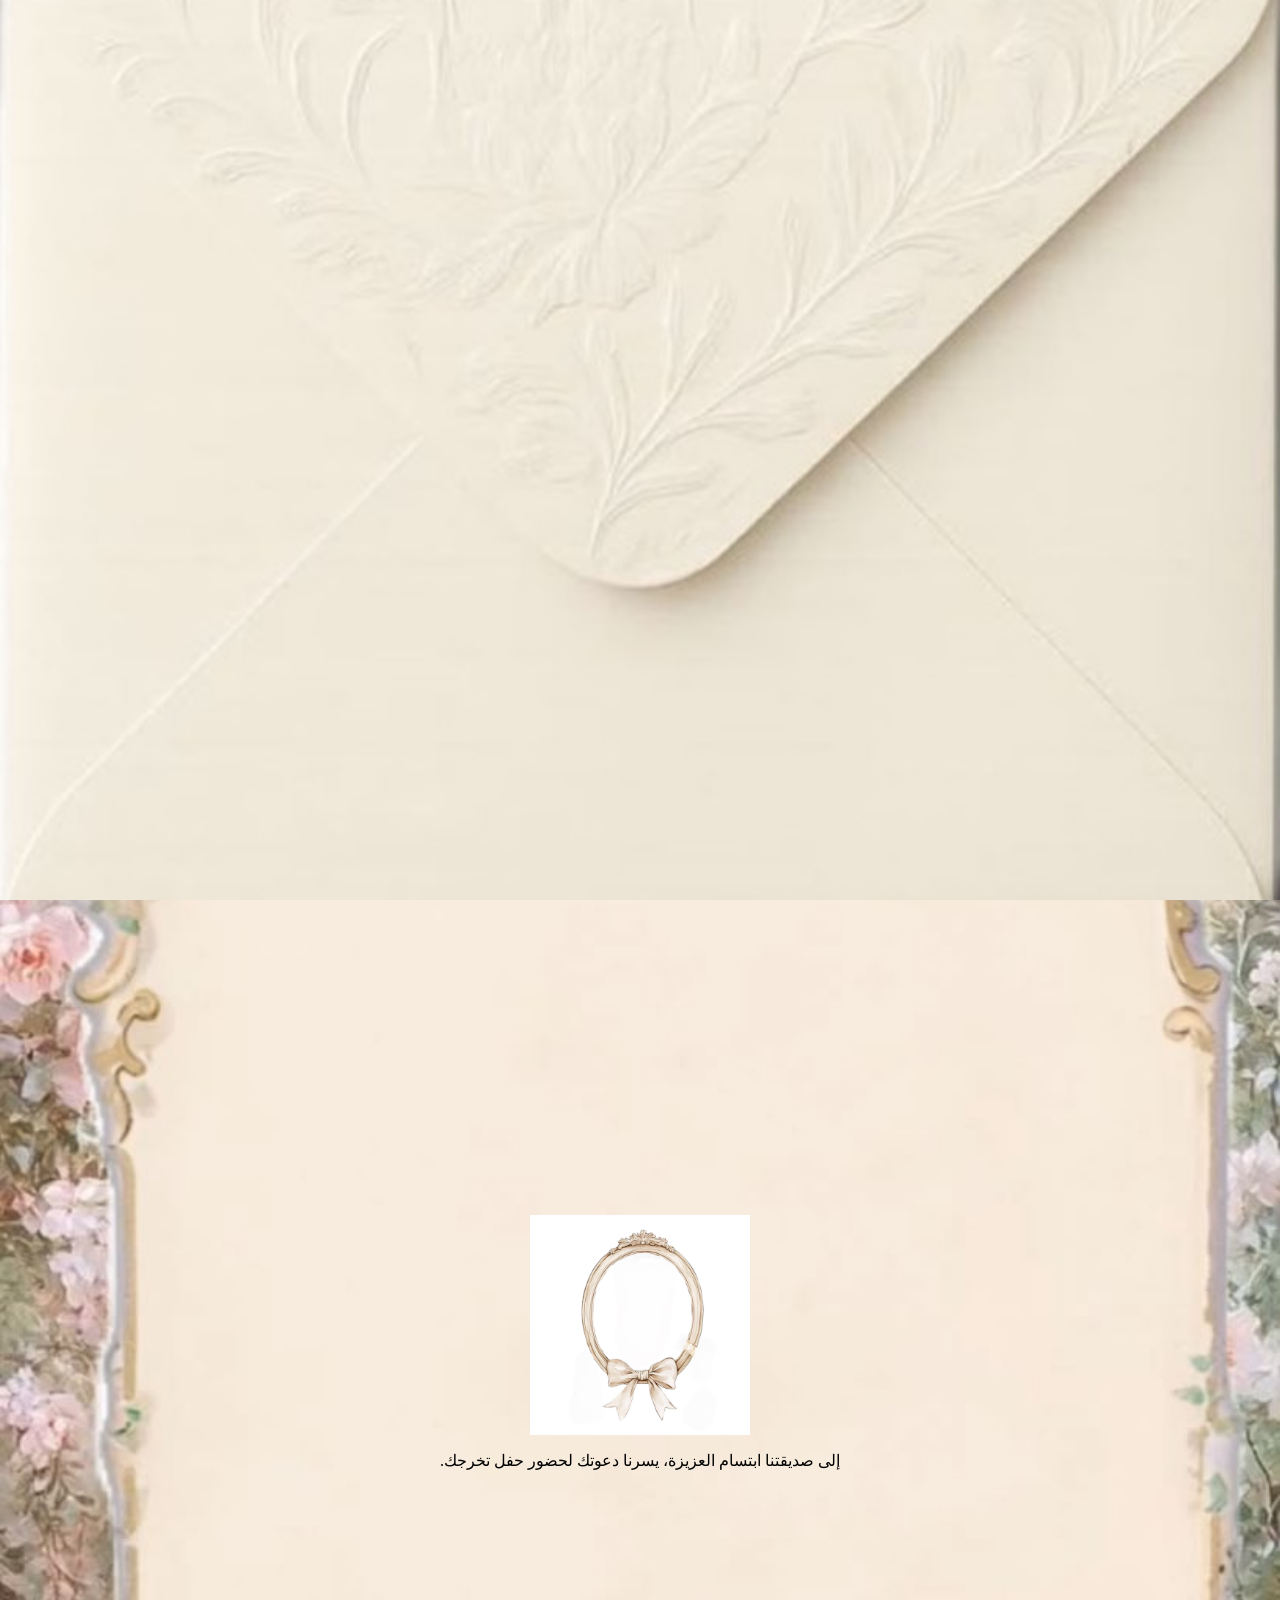
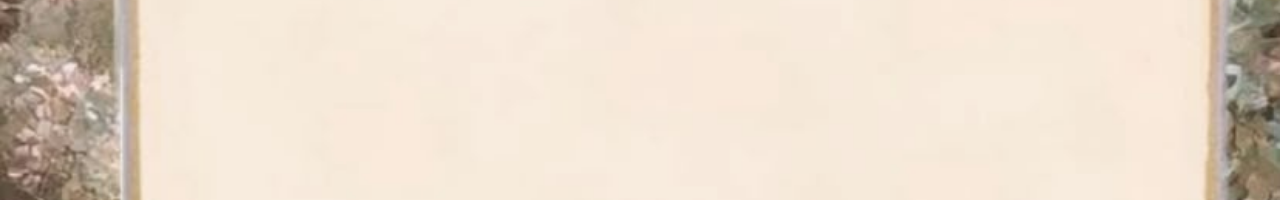
==== index.html @ 1b184361 "Update index.html" ====
<!DOCTYPE html>
<html lang="ar" dir="rtl">
<head>
    <meta charset="UTF-8">
    <link rel="stylesheet" href="style.css">
    <title>دعوة تخرج</title>
</head>
<body>

    <div id="first-screen" onclick="openInvitation()"></div>

    <div id="invitation-screen" class="hidden">
        <div class="card-content">
            <div class="photo-box">
                <img src="atarr.jpg.jpeg" class="frame-img">
                <img src="girl.jpg.jpeg" class="girl-img">
            </div>
            <p>إلى صديقتنا ابتسام العزيزة، يسرنا دعوتك لحضور حفل تخرجك.</p>
        </div>
    </div>

    <script>
        function openInvitation() {
            document.getElementById('first-screen').style.display = 'none';
            document.getElementById('invitation-screen').classList.remove('hidden');
        }
    </script>
</body>
</html>
---- style.css ----
body, html { margin: 0; padding: 0; height: 100%; width: 100%; }

/* الصفحة الأولى */
#first-screen {
    width: 100%;
    height: 100vh;
    background-image: url('let1ter.jpg.jpeg');
    background-size: cover;
    background-position: center;
    cursor: pointer;
}

.hidden { display: none; }

/* الصفحة الثانية */
#invitation-screen {
    width: 100%;
    min-height: 100vh;
    background-image: url('background2.jpg.jpeg');
    background-size: cover;
    background-position: center;
    display: flex;
    justify-content: center;
    align-items: center;
}

.card-content { width: 90%; max-width: 400px; text-align: center; }
.photo-box { position: relative; width: 220px; height: 220px; margin: auto; }
.frame-img { width: 100%; height: 100%; position: absolute; top:0; left:0; z-index: 2; }
.girl-img { position: absolute; top: 15%; left: 15%; width: 70%; height: 70%; border-radius: 50%; object-fit: cover; z-index: 1; }
.main-text { margin-top: 20px; color: #333; }
.info-box { margin-top: 20px; font-weight: bold; }
.info-box a { color: #b87b7b; text-decoration: none; }
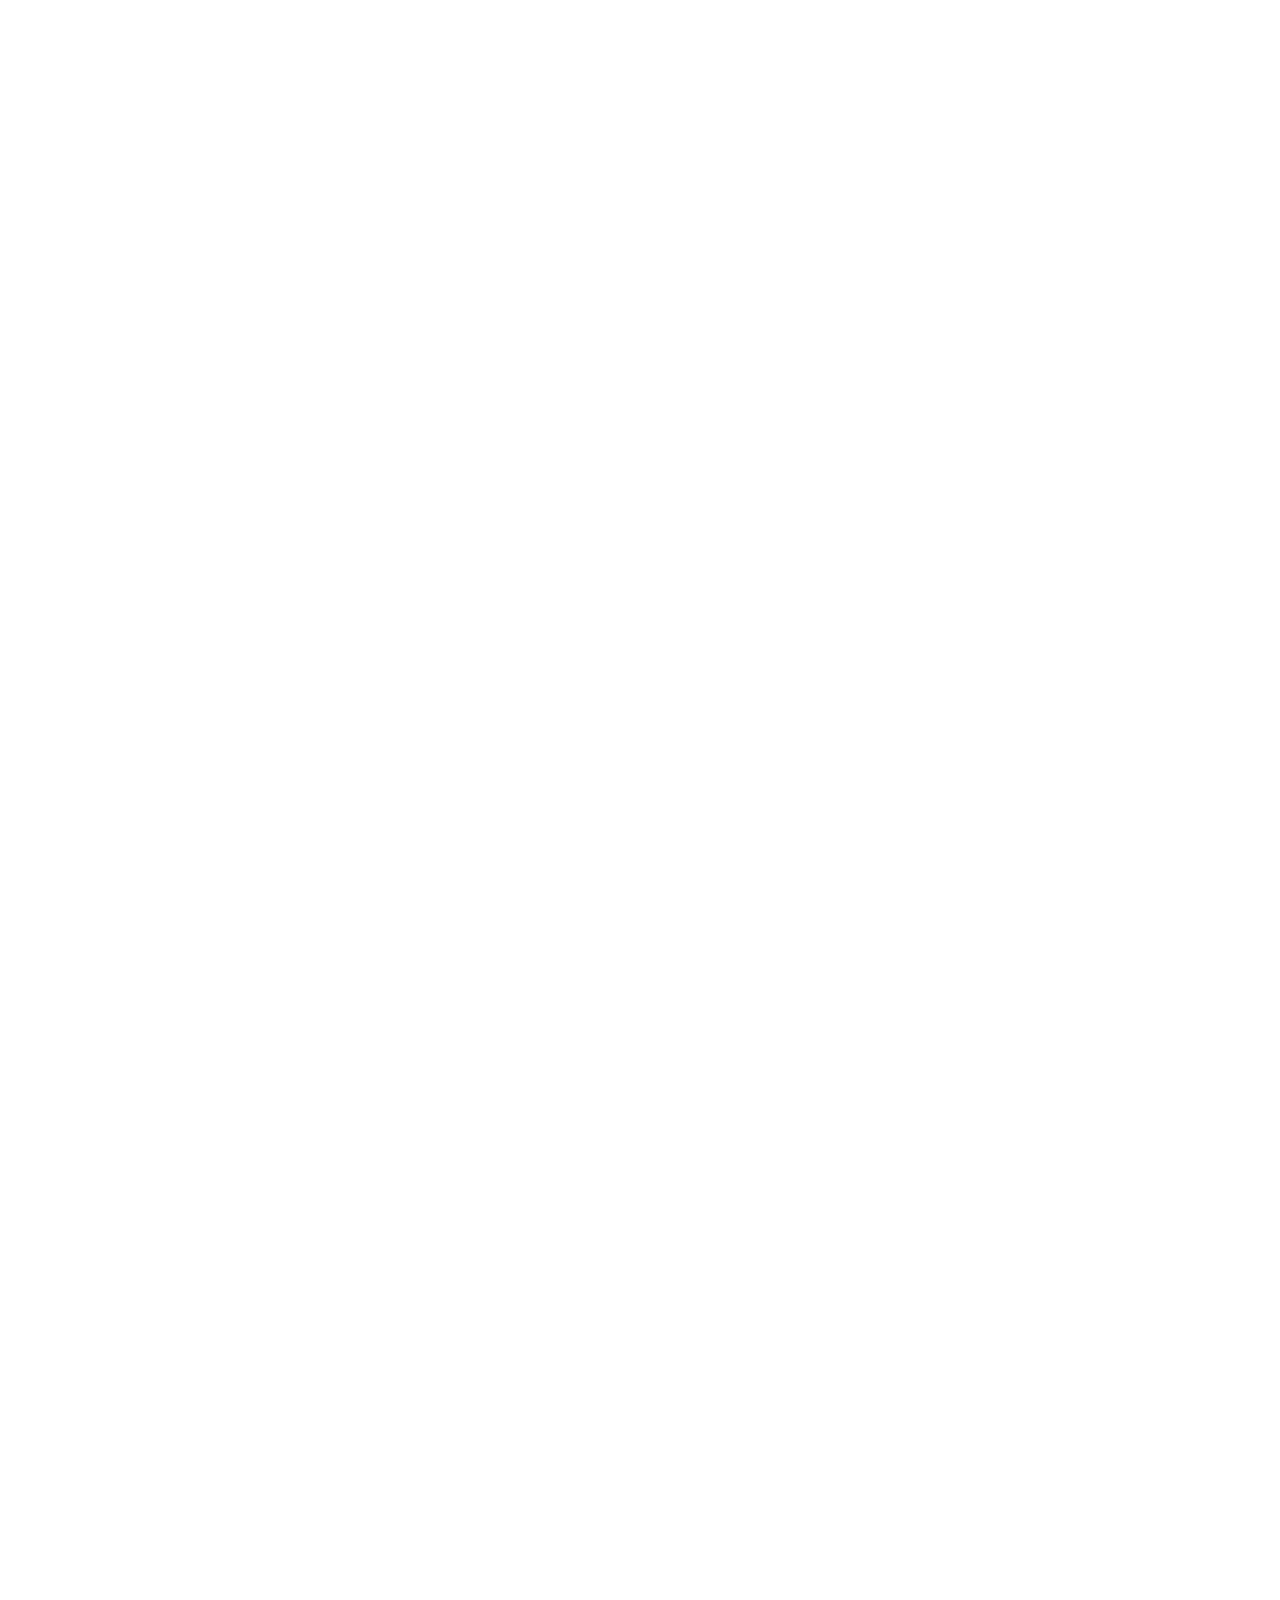
==== commit 11025c86: "Update index.html" ====
--- a/index.html
+++ b/index.html
@@ -2,12 +2,32 @@
 <html lang="ar" dir="rtl">
 <head>
     <meta charset="UTF-8">
-    <link rel="stylesheet" href="style.css">
+    <meta name="viewport" content="width=device-width, initial-scale=1.0">
     <title>دعوة تخرج</title>
+    <style>
+        body, html { margin: 0; padding: 0; height: 100%; width: 100%; overflow-x: hidden; }
+        #first-screen {
+            width: 100%; height: 100vh;
+            background-image: url('letter.jpg.jpeg');
+            background-size: cover; background-position: center;
+            cursor: pointer; display: flex;
+        }
+        .hidden { display: none; }
+        #invitation-screen {
+            width: 100%; min-height: 100vh;
+            background-image: url('background1.jpg.jpeg');
+            background-size: cover; background-position: center;
+            display: flex; justify-content: center; align-items: center; padding: 20px;
+        }
+        .card-content { width: 90%; max-width: 400px; text-align: center; background: rgba(255,255,255,0.8); padding: 20px; border-radius: 20px; }
+        .photo-box { position: relative; width: 200px; height: 200px; margin: auto; }
+        .frame-img { width: 100%; height: 100%; position: absolute; top:0; left:0; z-index: 2; }
+        .girl-img { position: absolute; top: 15%; left: 15%; width: 70%; height: 70%; border-radius: 50%; object-fit: cover; z-index: 1; }
+    </style>
 </head>
 <body>
 
-    <div id="first-screen" onclick="openInvitation()"></div>
+    <div id="first-screen" onclick="document.getElementById('first-screen').style.display='none'; document.getElementById('invitation-screen').classList.remove('hidden');"></div>
 
     <div id="invitation-screen" class="hidden">
         <div class="card-content">
@@ -16,14 +36,10 @@
                 <img src="girl.jpg.jpeg" class="girl-img">
             </div>
             <p>إلى صديقتنا ابتسام العزيزة، يسرنا دعوتك لحضور حفل تخرجك.</p>
+            <p>📅 2026.8.5 | 🕗 8:30</p>
+            <p>📍 <a href="https://maps.app.goo.gl/Gr2uqvuvrCv31Tbu8?g_st=ic">شاليهات زهرة نيسان</a></p>
         </div>
     </div>
 
-    <script>
-        function openInvitation() {
-            document.getElementById('first-screen').style.display = 'none';
-            document.getElementById('invitation-screen').classList.remove('hidden');
-        }
-    </script>
 </body>
 </html>
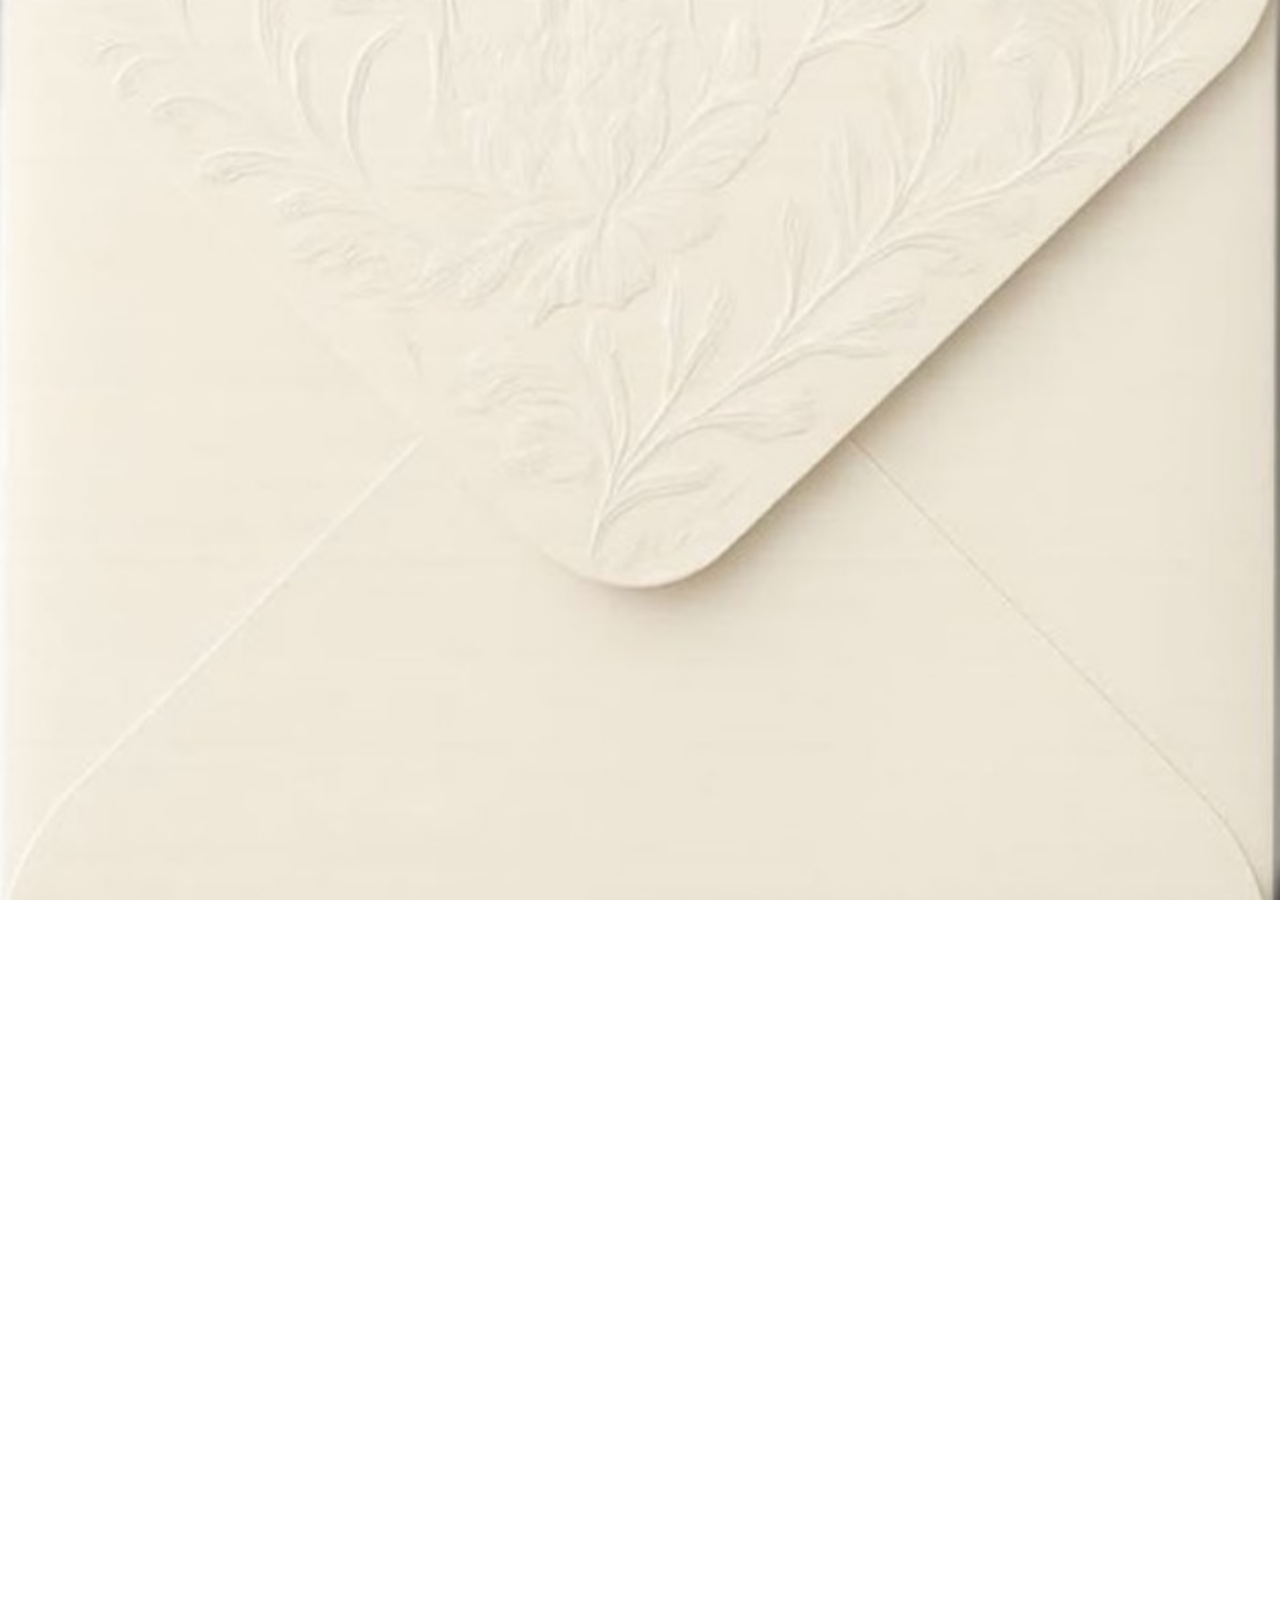
==== commit 5cb90a7e: "Update index.html" ====
--- a/index.html
+++ b/index.html
@@ -8,7 +8,7 @@
         body, html { margin: 0; padding: 0; height: 100%; width: 100%; overflow-x: hidden; }
         #first-screen {
             width: 100%; height: 100vh;
-            background-image: url('letter.jpg.jpeg');
+            background-image: url('let1ter.jpg.jpeg');
             background-size: cover; background-position: center;
             cursor: pointer; display: flex;
         }
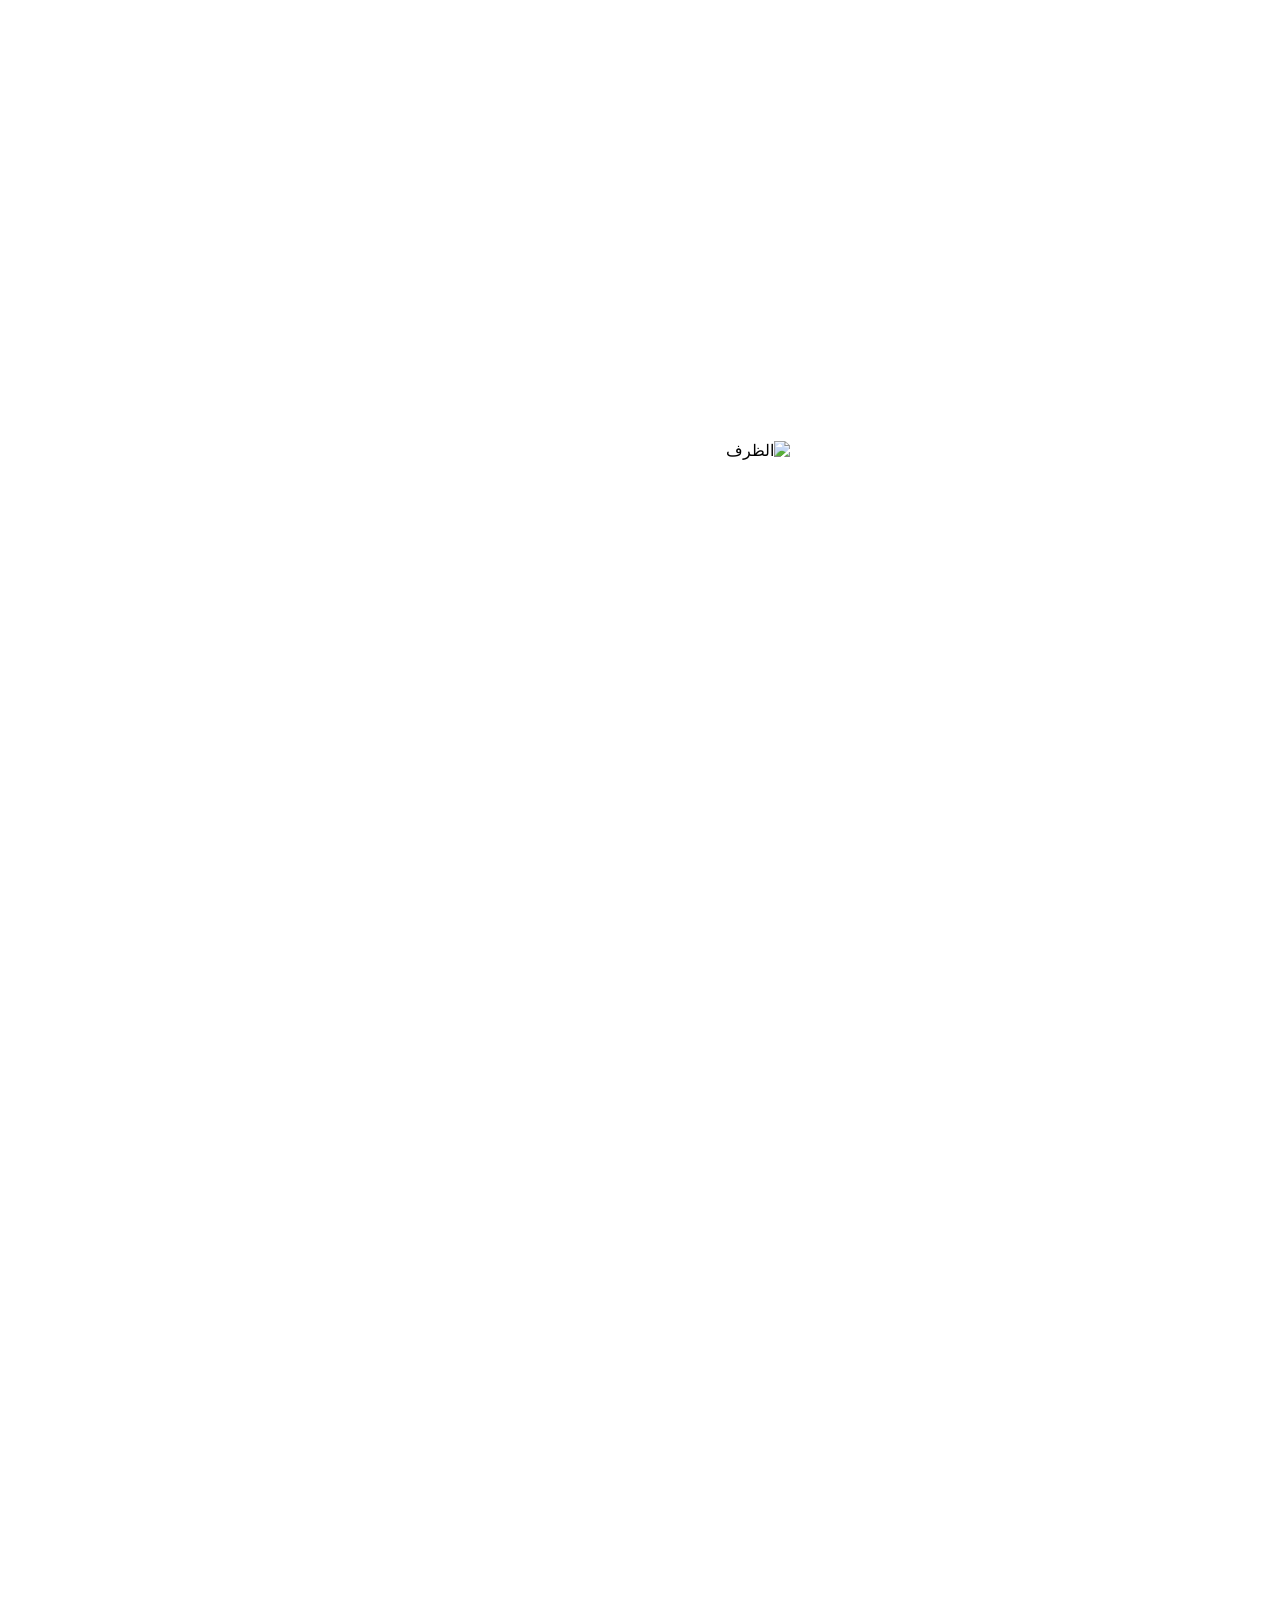
==== commit 322751cf: "Update index.html" ====
--- a/index.html
+++ b/index.html
@@ -5,41 +5,46 @@
     <meta name="viewport" content="width=device-width, initial-scale=1.0">
     <title>دعوة تخرج</title>
     <style>
-        body, html { margin: 0; padding: 0; height: 100%; width: 100%; overflow-x: hidden; }
+        body, html { margin: 0; padding: 0; height: 100%; width: 100%; overflow: hidden; }
+
+        /* الصفحة الأولى: الخلفية الطويلة والظرف */
         #first-screen {
             width: 100%; height: 100vh;
-            background-image: url('let1ter.jpg.jpeg');
+            background-image: url('image.png'); /* تأكدي أن هذه هي صورة الحديقة الطويلة */
             background-size: cover; background-position: center;
-            cursor: pointer; display: flex;
+            display: flex; justify-content: center; align-items: center;
+            cursor: pointer;
         }
+        .envelope-container { width: 300px; }
+        .envelope-container img { width: 100%; }
+
         .hidden { display: none; }
-        #invitation-screen {
-            width: 100%; min-height: 100vh;
-            background-image: url('background1.jpg.jpeg');
-            background-size: cover; background-position: center;
-            display: flex; justify-content: center; align-items: center; padding: 20px;
+
+        /* الصفحة الثانية */
+        #second-screen {
+            width: 100%; height: 100vh;
+            background-color: #fdf5f5; /* أو يمكنك وضع صورة هنا */
+            display: flex; justify-content: center; align-items: center;
         }
-        .card-content { width: 90%; max-width: 400px; text-align: center; background: rgba(255,255,255,0.8); padding: 20px; border-radius: 20px; }
-        .photo-box { position: relative; width: 200px; height: 200px; margin: auto; }
-        .frame-img { width: 100%; height: 100%; position: absolute; top:0; left:0; z-index: 2; }
-        .girl-img { position: absolute; top: 15%; left: 15%; width: 70%; height: 70%; border-radius: 50%; object-fit: cover; z-index: 1; }
     </style>
 </head>
 <body>
 
-    <div id="first-screen" onclick="document.getElementById('first-screen').style.display='none'; document.getElementById('invitation-screen').classList.remove('hidden');"></div>
-
-    <div id="invitation-screen" class="hidden">
-        <div class="card-content">
-            <div class="photo-box">
-                <img src="atarr.jpg.jpeg" class="frame-img">
-                <img src="girl.jpg.jpeg" class="girl-img">
-            </div>
-            <p>إلى صديقتنا ابتسام العزيزة، يسرنا دعوتك لحضور حفل تخرجك.</p>
-            <p>📅 2026.8.5 | 🕗 8:30</p>
-            <p>📍 <a href="https://maps.app.goo.gl/Gr2uqvuvrCv31Tbu8?g_st=ic">شاليهات زهرة نيسان</a></p>
+    <div id="first-screen" onclick="goToSecond()">
+        <div class="envelope-container">
+            <img src="letter.jpg.jpeg" alt="الظرف">
         </div>
     </div>
 
+    <div id="second-screen" class="hidden">
+        <h1>هنا ستكون تفاصيل الدعوة</h1>
+    </div>
+
+    <script>
+        function goToSecond() {
+            document.getElementById('first-screen').style.display = 'none';
+            document.getElementById('second-screen').classList.remove('hidden');
+        }
+    </script>
 </body>
 </html>
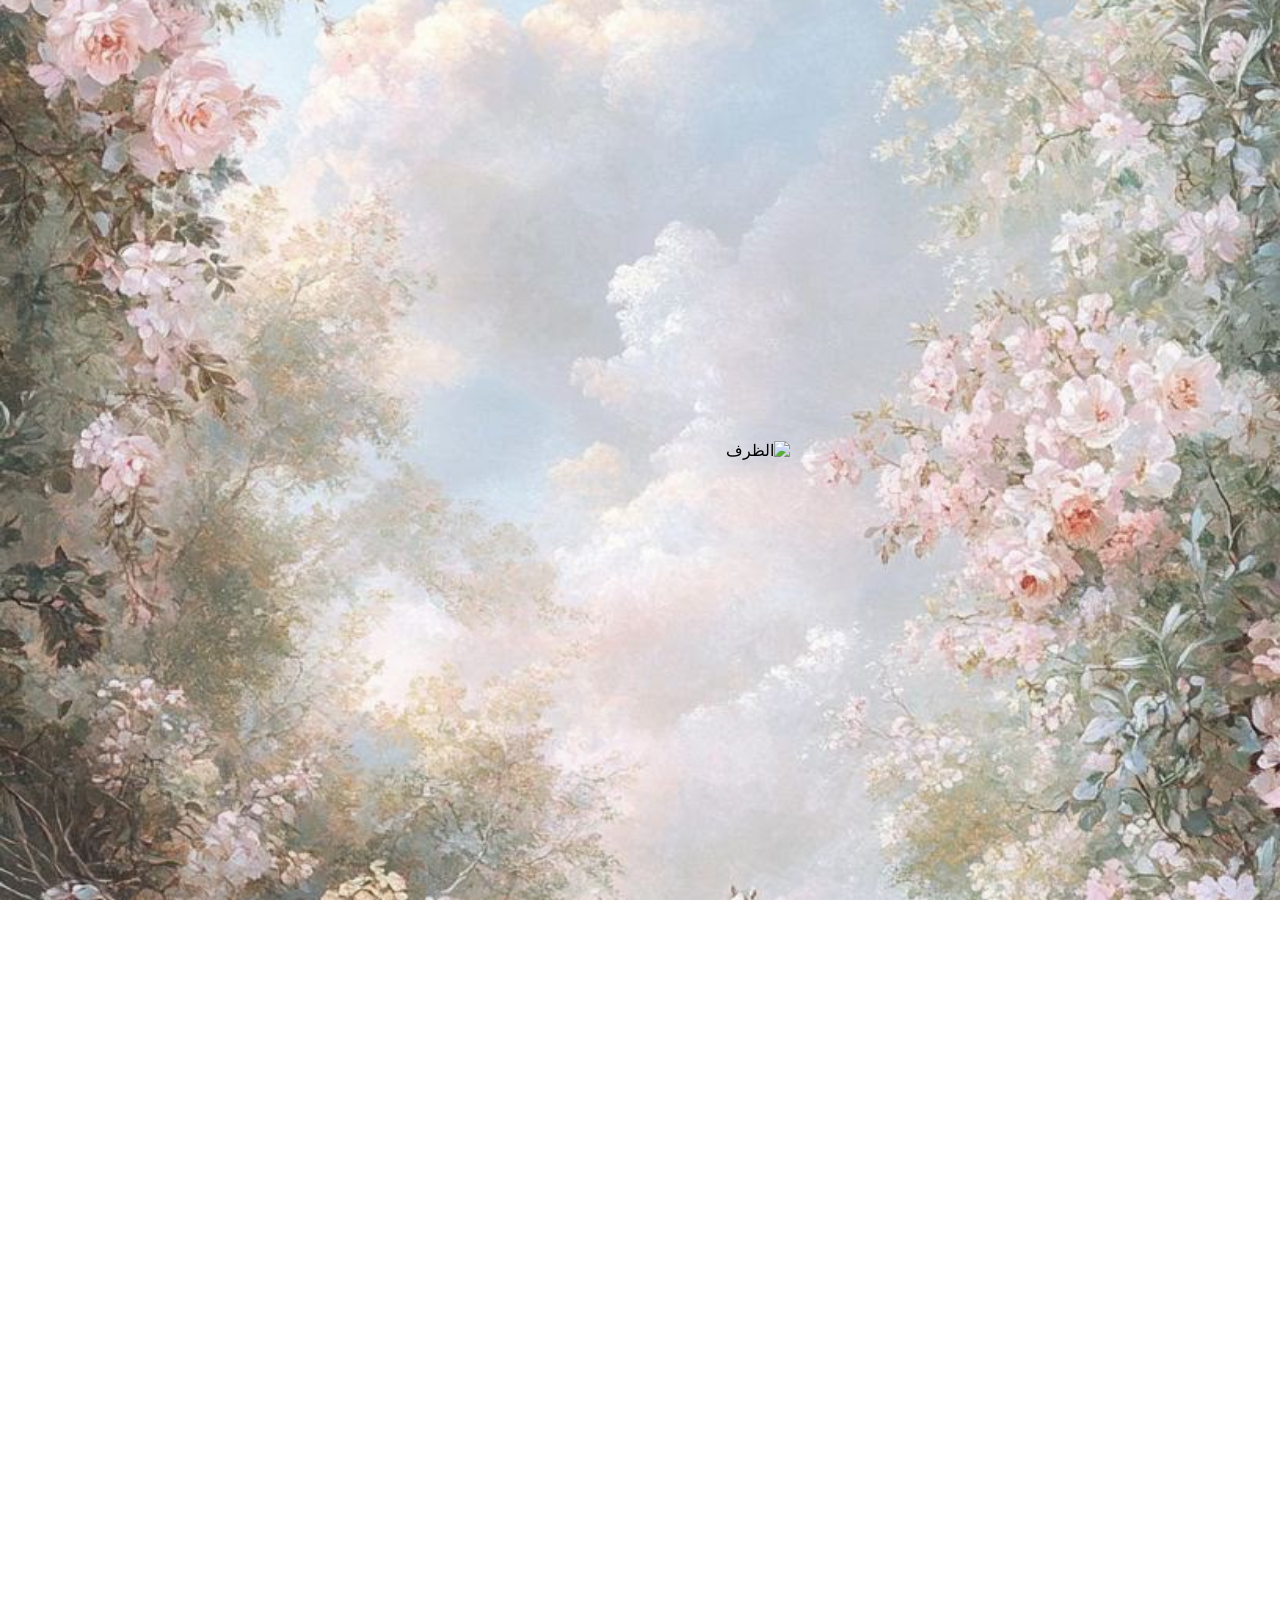
==== commit 903cb613: "Update index.html" ====
--- a/index.html
+++ b/index.html
@@ -10,7 +10,7 @@
         /* الصفحة الأولى: الخلفية الطويلة والظرف */
         #first-screen {
             width: 100%; height: 100vh;
-            background-image: url('image.png'); /* تأكدي أن هذه هي صورة الحديقة الطويلة */
+            background-image: url('background1.jpg.jpeg'); /* تأكدي أن هذه هي صورة الحديقة الطويلة */
             background-size: cover; background-position: center;
             display: flex; justify-content: center; align-items: center;
             cursor: pointer;
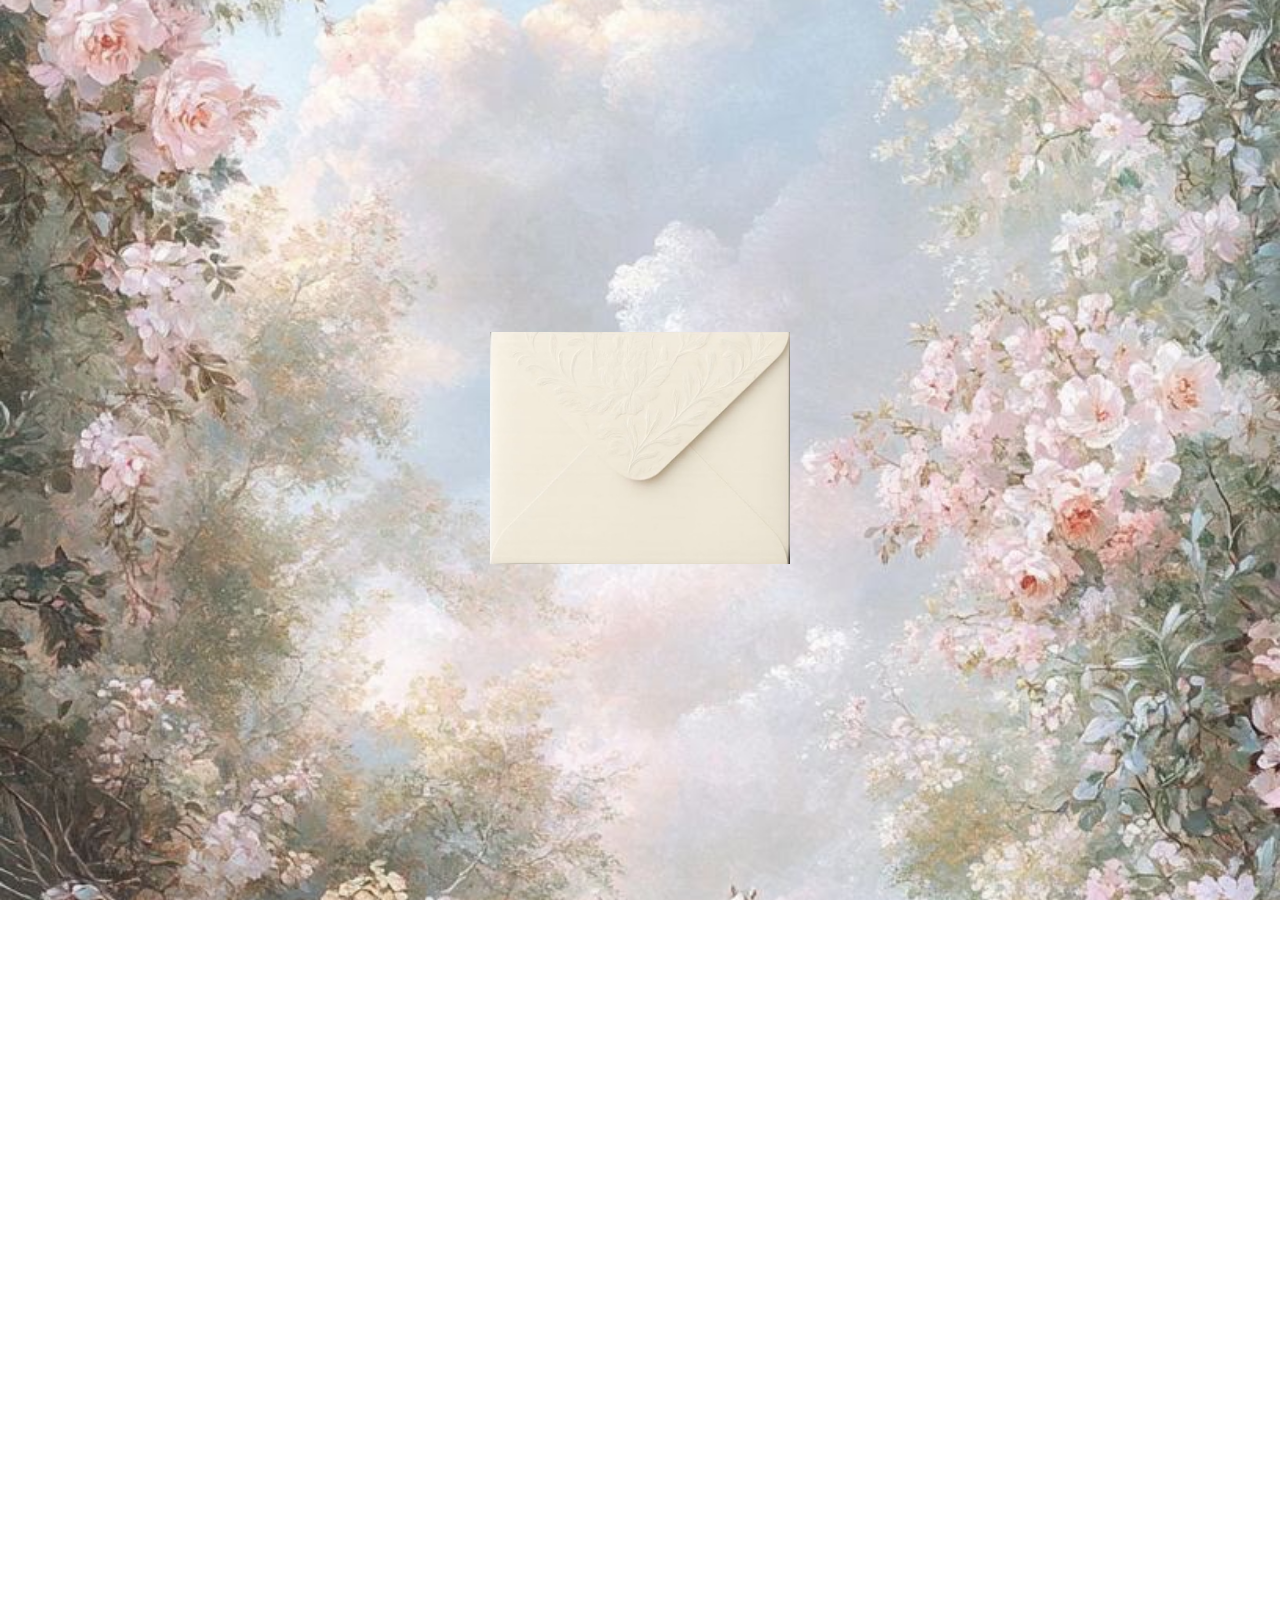
==== commit 94df0fc7: "Update index.html" ====
--- a/index.html
+++ b/index.html
@@ -32,7 +32,7 @@
 
     <div id="first-screen" onclick="goToSecond()">
         <div class="envelope-container">
-            <img src="letter.jpg.jpeg" alt="الظرف">
+            <img src="let1ter.jpg.jpeg" alt="الظرف">
         </div>
     </div>
 
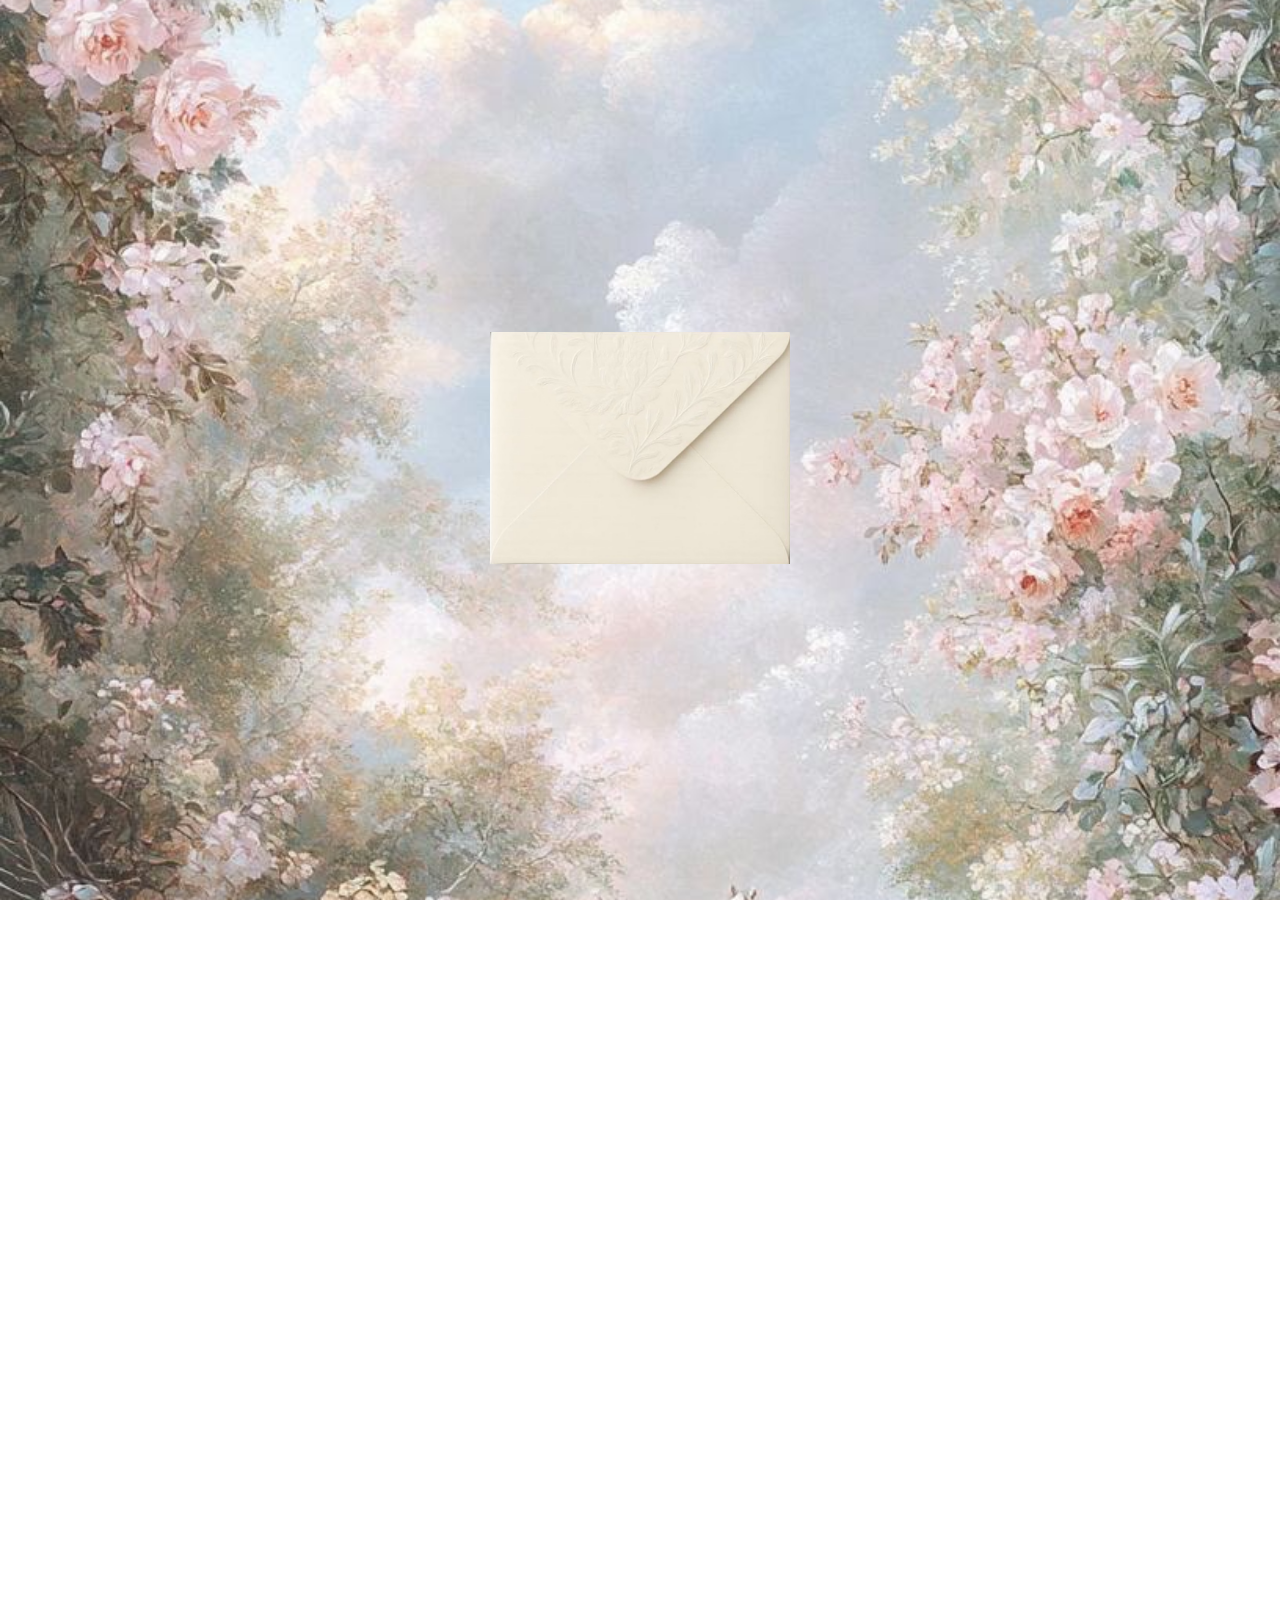
==== commit 44201e91: "Update index.html" ====
--- a/index.html
+++ b/index.html
@@ -32,7 +32,7 @@
 
     <div id="first-screen" onclick="goToSecond()">
         <div class="envelope-container">
-            <img src="let1ter.jpg.jpeg" alt="الظرف">
+            <img src="let1ter1.jpg.jpeg" alt="الظرف">
         </div>
     </div>
 
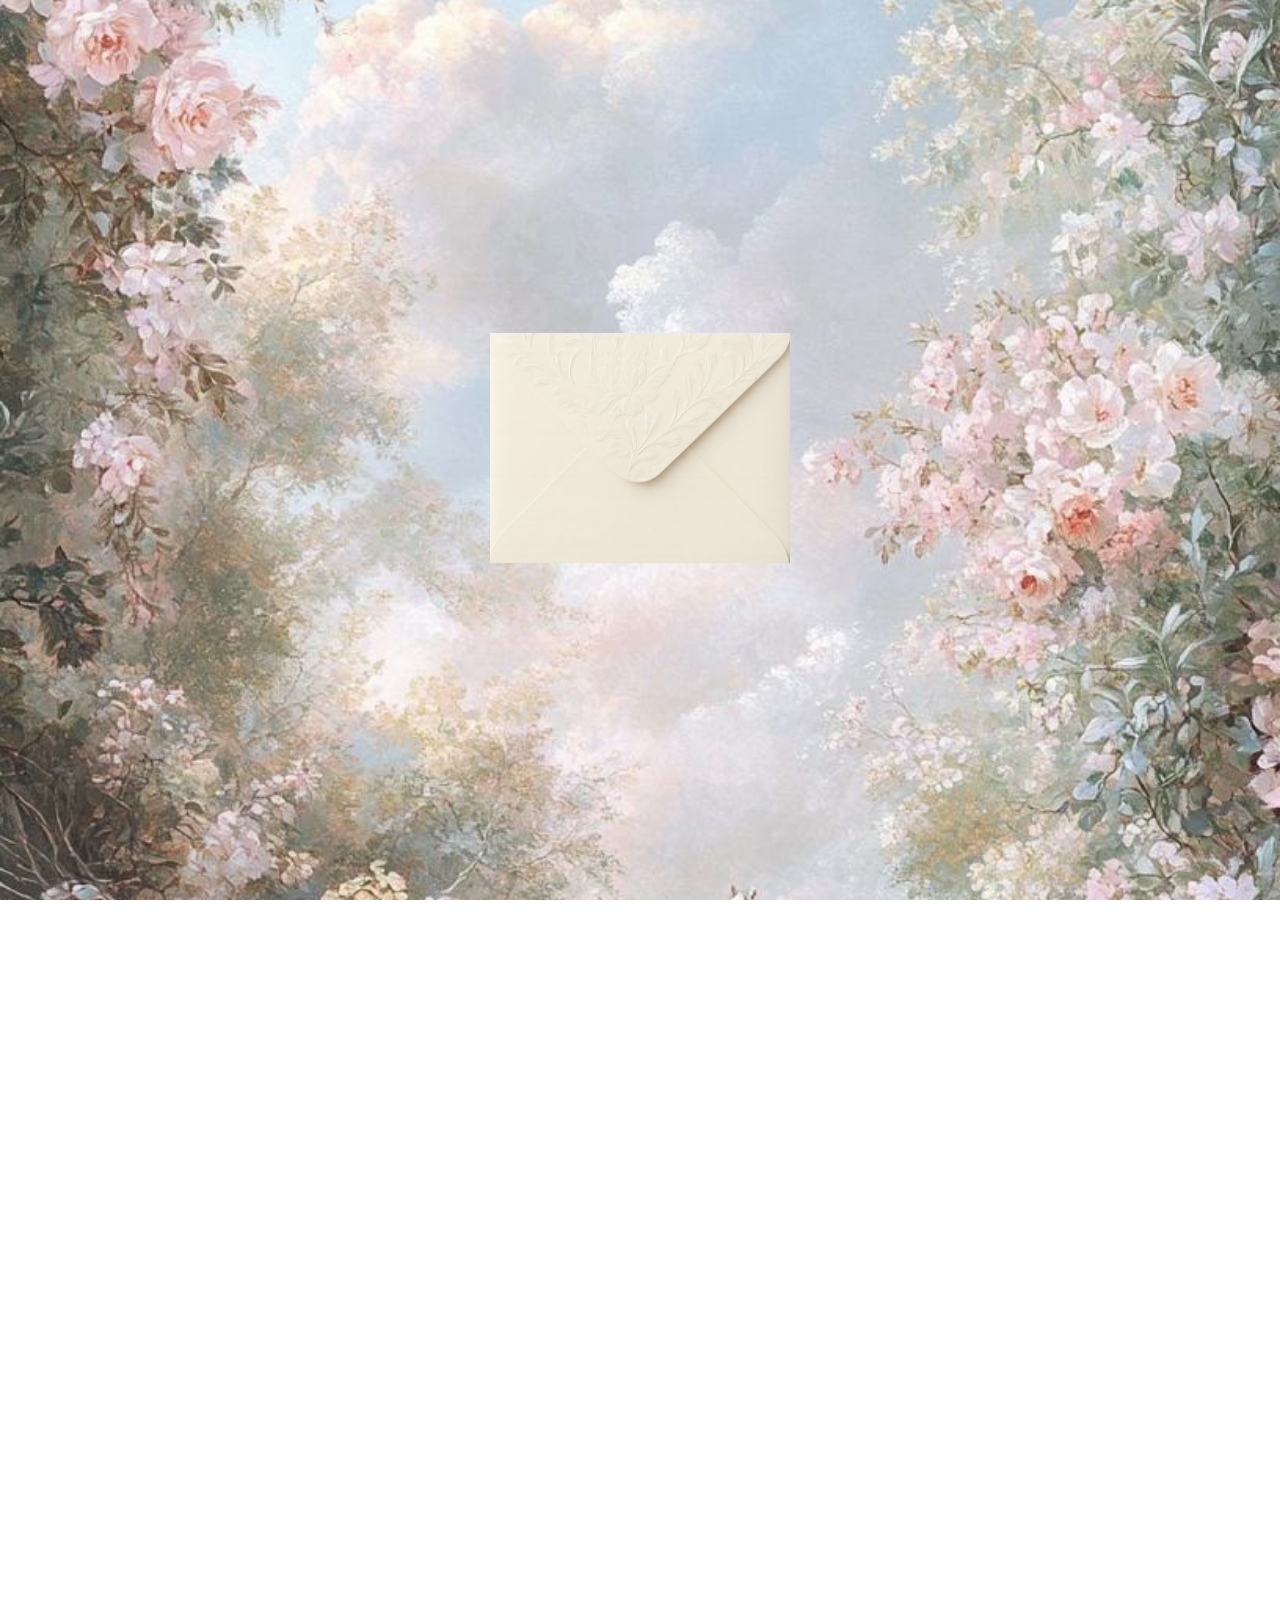
==== commit e4e9ccc1: "Update index.html" ====
--- a/index.html
+++ b/index.html
@@ -32,7 +32,7 @@
 
     <div id="first-screen" onclick="goToSecond()">
         <div class="envelope-container">
-            <img src="let1ter1.jpg.jpeg" alt="الظرف">
+            <img src="lett1.jpg.jpeg" alt="الظرف">
         </div>
     </div>
 
